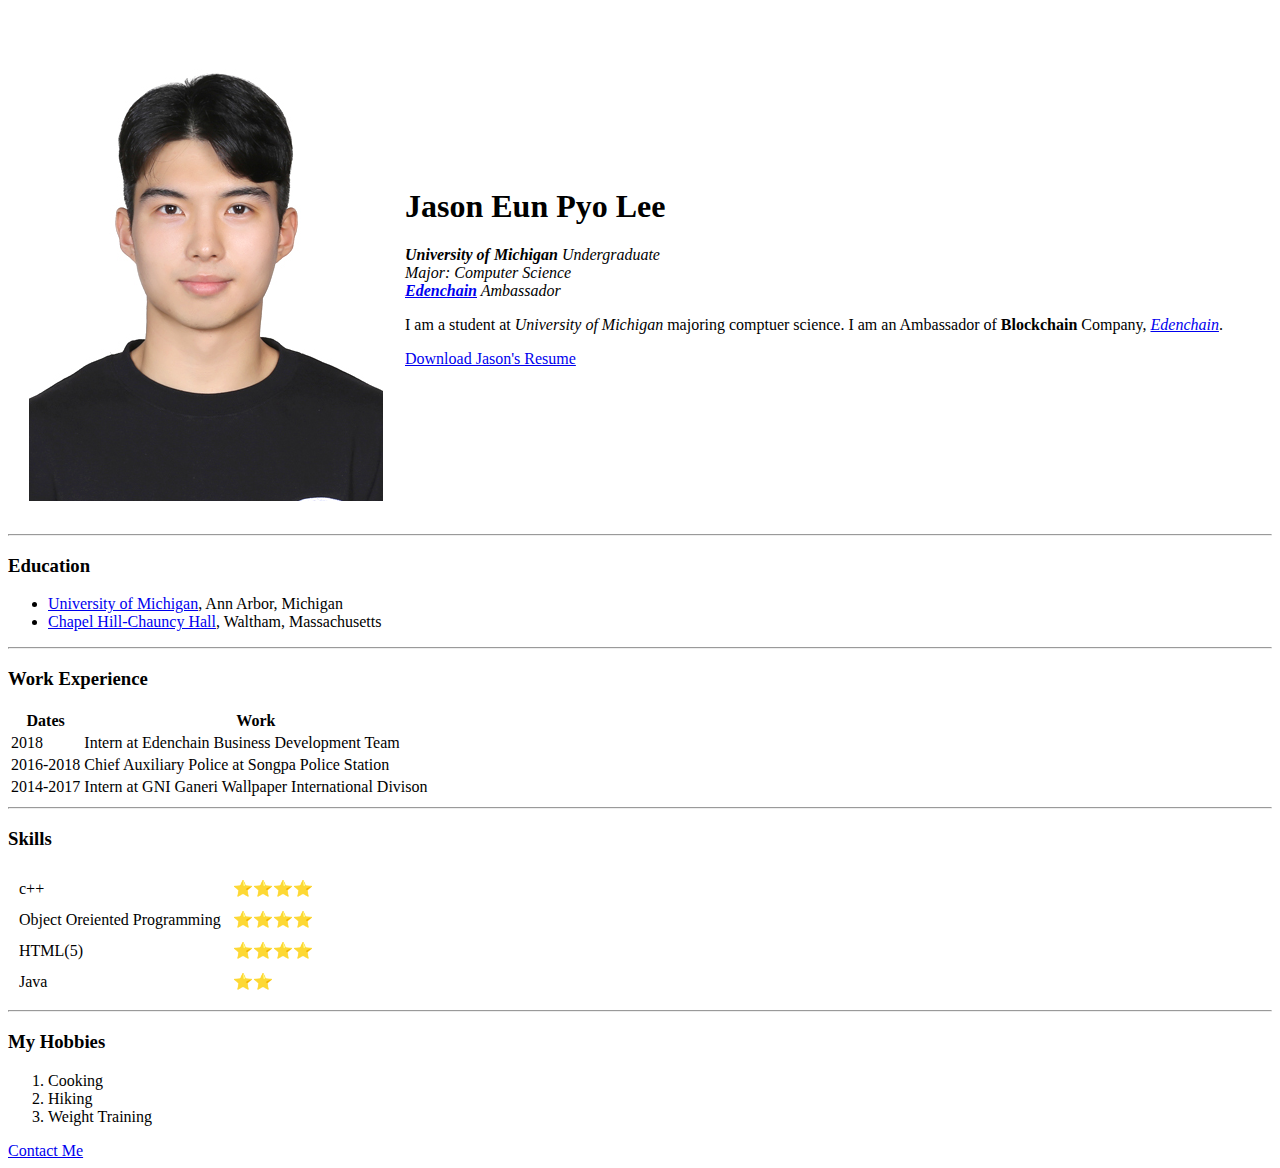
==== index.html @ fa5fe453 "Add initial cv website files" ====
<!DOCTYPE html>
<html lang="en" dir="ltr">

<head>
  <meta charset="utf-8">
  <title>Jason's Personal Site</title>
</head>

<body>
  <table cellspacing="20">
    <tr>
      <td><img src="images/JasonLee.jpg" alt="Jason Profile Picture"></td>
      <td>
        <h1>Jason Eun Pyo Lee</h1>
        <p>
          <em><strong>University of Michigan</strong> Undergraduate
            <br>
            Major: Computer Science
            <br>
            <strong><a href="https://edenchain.io/">Edenchain</a></strong> Ambassador</em>
        </p>
        <p>
          I am a student at <em>University of Michigan</em> majoring comptuer science. I am an Ambassador of <strong>Blockchain</strong> Company, <em><a href="https://edenchain.io/">Edenchain</a></em>.
        </p>
        <a download href="resume/Resume_EunPyoLee.pdf">Download Jason's Resume</a>
      </td>
    </tr>
  </table>

  <hr>

  <h3>Education</h3>
  <ul>
    <li><a href="https://umich.edu/">University of Michigan</a>, Ann Arbor, Michigan</li>
    <li><a href="https://www.chch.org/">Chapel Hill-Chauncy Hall</a>, Waltham, Massachusetts</li>
  </ul>
  <hr>
  <h3>Work Experience</h3>
  <table>
    <thead>
      <tr>
        <th>Dates</th>
        <th>Work</th>
      </tr>
    </thead>
    <tbody>
      <tr>
        <td>2018</td>
        <td>Intern at Edenchain Business Development Team</td>
      </tr>
      <tr>
        <td>2016-2018</td>
        <td>Chief Auxiliary Police at Songpa Police Station</td>
      </tr>
      <tr>
        <td>2014-2017</td>
        <td>Intern at GNI Ganeri Wallpaper International Divison</td>
      </tr>
    </tbody>
  </table>

  <hr>

  <h3>Skills</h3>
  <table cellspacing="10">
    <tr>
      <td>c++</td>
      <td>⭐⭐⭐⭐</td>
    </tr>
    <tr>
      <td>Object Oreiented Programming</td>
      <td>⭐⭐⭐⭐</td>
    </tr>
    <tr>
      <td>HTML(5)</td>
      <td>⭐⭐⭐⭐</td>
    </tr>
    <tr>
      <td>Java</td>
      <td>⭐⭐</td>
    </tr>
  </table>

  <hr>

  <h3>My Hobbies</h3>
  <ol>
    <li>Cooking</li>
    <li>Hiking</li>
    <li>Weight Training</li>
  </ol>
  <a href="contact-me.html">Contact Me</a>
</body>

</html>
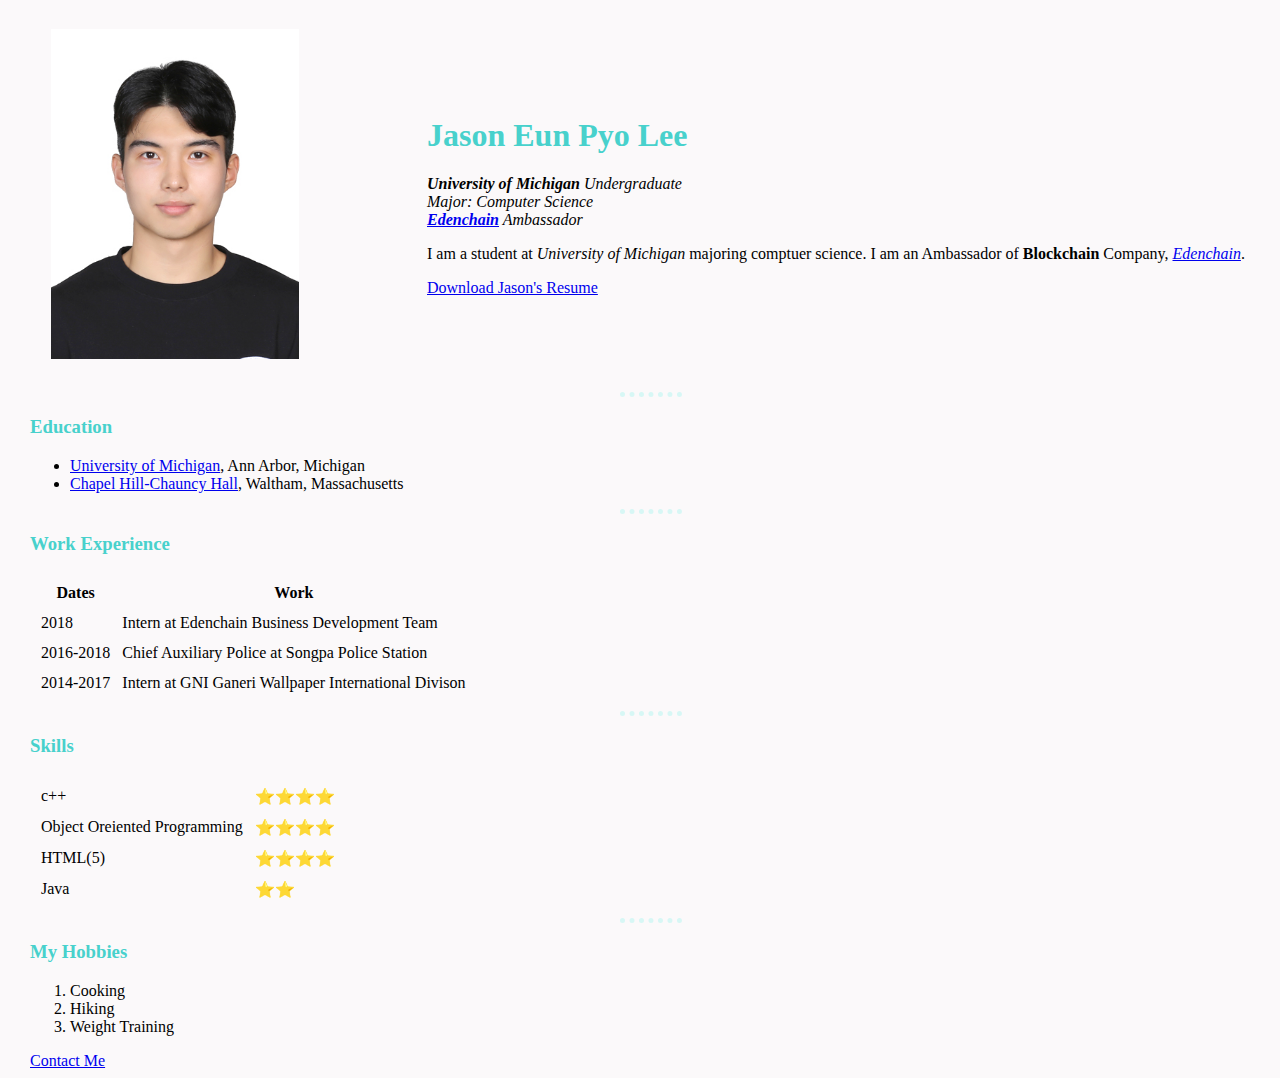
==== commit 11491300: "updated interface, resume" ====
--- a/index.html
+++ b/index.html
@@ -4,12 +4,13 @@
 <head>
   <meta charset="utf-8">
   <title>Jason's Personal Site</title>
+  <link rel="stylesheet" href="css/styles.css">
 </head>
 
 <body>
   <table cellspacing="20">
     <tr>
-      <td><img src="images/JasonLee.jpg" alt="Jason Profile Picture"></td>
+      <td><img class="profile-pic" src="images/JasonLee.jpg" alt="Jason Profile Picture"></td>
       <td>
         <h1>Jason Eun Pyo Lee</h1>
         <p>
@@ -22,7 +23,7 @@
         <p>
           I am a student at <em>University of Michigan</em> majoring comptuer science. I am an Ambassador of <strong>Blockchain</strong> Company, <em><a href="https://edenchain.io/">Edenchain</a></em>.
         </p>
-        <a download href="resume/Resume_EunPyoLee.pdf">Download Jason's Resume</a>
+        <a download href="resume/jason_resume.pdf">Download Jason's Resume</a>
       </td>
     </tr>
   </table>
@@ -36,7 +37,7 @@
   </ul>
   <hr>
   <h3>Work Experience</h3>
-  <table>
+  <table cellspacing = "10">
     <thead>
       <tr>
         <th>Dates</th>
--- a/css/styles.css
+++ b/css/styles.css
@@ -0,0 +1,21 @@
+body {
+  background-color: #fbf9fa;
+  margin-left : 30px;
+}
+hr {
+  border-color: #d7f7f5;
+  border-width: 5px;
+  width: 5%;
+  border-style: none;
+  border-top-style: dotted;
+}
+h1 {
+  color: mediumturquoise;
+}
+h3{
+  color: mediumturquoise;
+}
+.profile-pic{
+ width: 70%;
+ margin: 0;
+}
